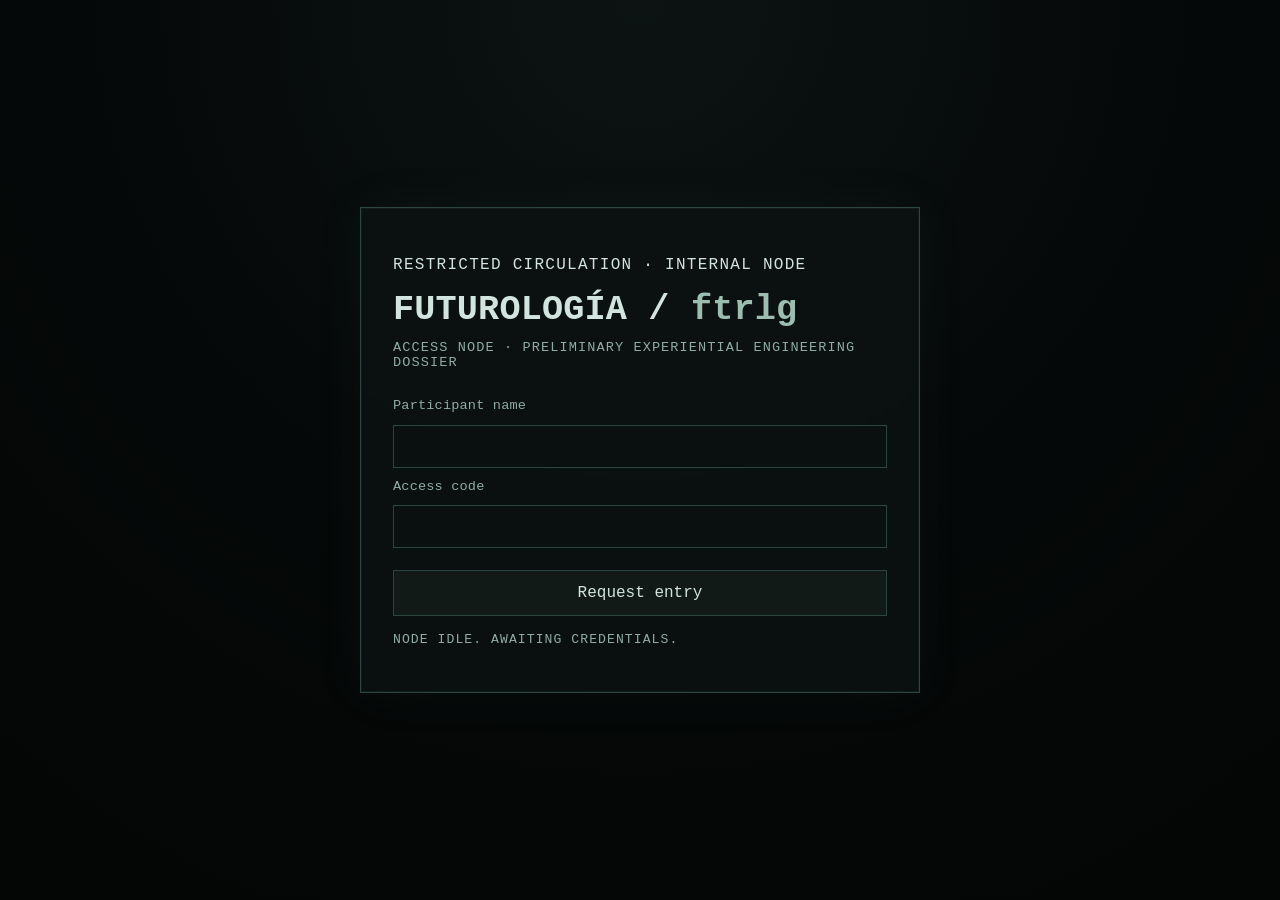
==== portal.html @ 3381ef7f "Create first static access portal and dossier flow" ====
<!DOCTYPE html>
<html lang="en">
  <head>
    <meta charset="UTF-8" />
    <meta name="viewport" content="width=device-width, initial-scale=1.0" />
    <title>FUTUROLOGÍA / Internal Dossier</title>
    <link rel="stylesheet" href="assets/css/style.css" />
  </head>
  <body class="screen screen-portal">
    <div class="crt-overlay" aria-hidden="true"></div>

    <main class="panel dossier" aria-live="polite">
      <header class="dossier-header">
        <p><span>STATUS</span> PRELIMINARY</p>
        <p><span>ACCESS</span> LIMITED</p>
        <p><span>UNIT</span> FTRLG / EXPERIENTIAL ENGINEERING</p>
        <p><span>CIRCULATION</span> INTERNAL</p>
      </header>

      <section class="dossier-intro">
        <h1>Internal Circular</h1>
        <p id="visitor-greeting">Welcome, participant.</p>
      </section>

      <article id="payload-content" class="payload-content">
        <p>Decrypting memorandum…</p>
      </article>

      <footer class="dossier-footer">
        <button id="exit-node" type="button">Exit node</button>
        <nav aria-label="Future expansions">
          <a href="#" aria-disabled="true">PDF module · pending</a>
          <a href="#" aria-disabled="true">Response channel · pending</a>
          <a href="#" aria-disabled="true">Alt version · pending</a>
        </nav>
      </footer>
    </main>

    <script src="assets/data/payload.js" defer></script>
    <script src="assets/js/portal.js" defer></script>
  </body>
</html>
---- assets/css/style.css ----
:root {
  --bg: #060909;
  --panel: #0c1212;
  --line: #2d4541;
  --text: #d2e4de;
  --muted: #90aca3;
  --accent: #9cbdaf;
  --danger: #d1a29c;
}

* {
  box-sizing: border-box;
}

html,
body {
  margin: 0;
  min-height: 100%;
}

body {
  background: radial-gradient(circle at top, #0c1413 0%, var(--bg) 45%, #040505 100%);
  color: var(--text);
  font-family: "IBM Plex Mono", "Cascadia Mono", "Consolas", "Courier New", monospace;
  letter-spacing: 0.01em;
}

.screen {
  position: relative;
  min-height: 100vh;
  display: grid;
  place-items: center;
  padding: 2rem 1rem;
}

.crt-overlay {
  position: fixed;
  inset: 0;
  pointer-events: none;
  background: linear-gradient(rgba(255, 255, 255, 0.01), rgba(255, 255, 255, 0.01) 1px, transparent 1px, transparent 3px);
  background-size: 100% 3px;
  opacity: 0.12;
}

.panel {
  width: min(100%, 860px);
  border: 1px solid var(--line);
  background: color-mix(in srgb, var(--panel) 85%, transparent);
  backdrop-filter: blur(1.5px);
  box-shadow: 0 0 0 1px #111c1a inset, 0 0 45px rgba(60, 113, 93, 0.08);
  position: relative;
  z-index: 1;
}

.access-panel {
  max-width: 560px;
  padding: 2rem;
}

.eyebrow,
.subtitle,
.status-line,
.dossier-header span {
  text-transform: uppercase;
  letter-spacing: 0.08em;
}

h1 {
  margin: 0;
  font-size: clamp(1.5rem, 3.4vw, 2.2rem);
  font-weight: 600;
}

h1 span {
  color: var(--accent);
}

.subtitle {
  color: var(--muted);
  margin-top: 0.6rem;
  margin-bottom: 1.8rem;
  font-size: 0.85rem;
}

.access-form {
  display: grid;
  gap: 0.7rem;
}

label {
  font-size: 0.85rem;
  color: var(--muted);
}

input,
button {
  font: inherit;
  color: inherit;
}

input {
  background: #0a100f;
  border: 1px solid var(--line);
  padding: 0.72rem 0.78rem;
}

input:focus-visible,
button:focus-visible,
a:focus-visible {
  outline: 2px solid var(--accent);
  outline-offset: 2px;
}

button {
  margin-top: 0.7rem;
  border: 1px solid var(--line);
  background: #121a18;
  padding: 0.8rem 1rem;
  cursor: pointer;
  transition: border-color 140ms ease, background-color 140ms ease;
}

button:hover {
  border-color: var(--accent);
  background: #16201d;
}

.status-line {
  margin-top: 1rem;
  font-size: 0.82rem;
  color: var(--muted);
}

.status-line[data-state="error"] {
  color: var(--danger);
}

.status-line[data-state="ok"] {
  color: var(--accent);
}

.dossier {
  padding: 1.2rem;
  display: grid;
  gap: 1.4rem;
}

.dossier-header {
  display: grid;
  grid-template-columns: repeat(auto-fit, minmax(180px, 1fr));
  gap: 0.5rem;
  padding-bottom: 1rem;
  border-bottom: 1px solid var(--line);
  font-size: 0.8rem;
}

.dossier-header p {
  margin: 0;
}

.dossier-header span {
  color: var(--muted);
  margin-right: 0.35rem;
}

.dossier-intro h1 {
  font-size: clamp(1.2rem, 2.9vw, 1.7rem);
}

.dossier-intro p {
  color: var(--accent);
}

.payload-content {
  line-height: 1.65;
  max-width: 72ch;
}

.payload-content h2 {
  font-size: 1rem;
  margin-top: 1.6rem;
  margin-bottom: 0.4rem;
  color: var(--accent);
}

.payload-content p {
  margin-top: 0;
}

.dossier-footer {
  border-top: 1px solid var(--line);
  padding-top: 1rem;
  display: grid;
  gap: 1rem;
}

.dossier-footer nav {
  display: flex;
  flex-wrap: wrap;
  gap: 0.9rem;
}

.dossier-footer a {
  color: var(--muted);
  text-decoration: none;
  border-bottom: 1px dotted transparent;
}

.dossier-footer a:hover {
  border-bottom-color: var(--muted);
}

@media (max-width: 640px) {
  .access-panel,
  .dossier {
    padding: 1.2rem;
  }
}
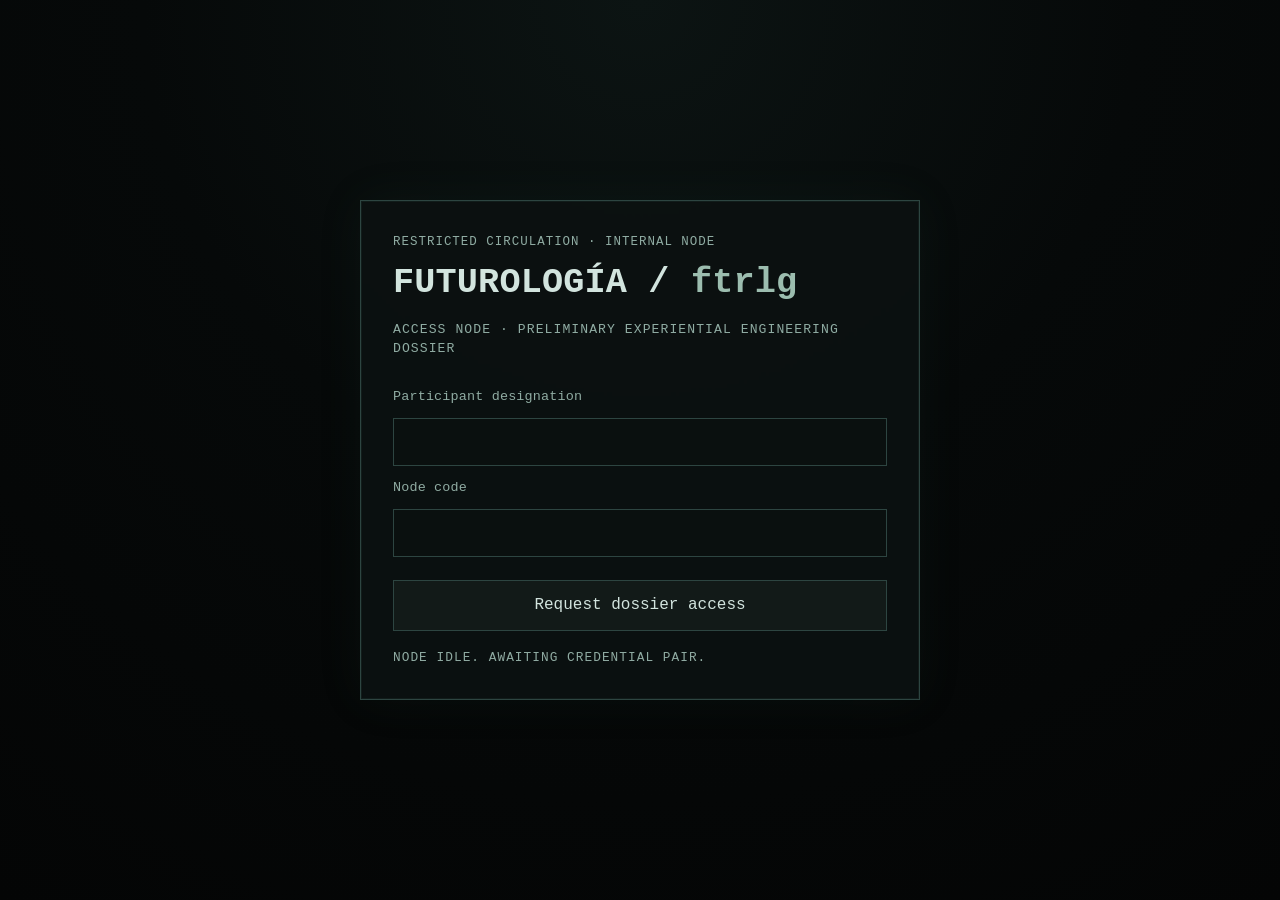
==== commit 373b12c3: "Refine access-node UX copy and maintainability" ====
--- a/portal.html
+++ b/portal.html
@@ -9,7 +9,7 @@
   <body class="screen screen-portal">
     <div class="crt-overlay" aria-hidden="true"></div>
 
-    <main class="panel dossier" aria-live="polite">
+    <main class="panel dossier" aria-labelledby="dossier-title">
       <header class="dossier-header">
         <p><span>STATUS</span> PRELIMINARY</p>
         <p><span>ACCESS</span> LIMITED</p>
@@ -18,24 +18,25 @@
       </header>
 
       <section class="dossier-intro">
-        <h1>Internal Circular</h1>
+        <h1 id="dossier-title">Internal Circular</h1>
         <p id="visitor-greeting">Welcome, participant.</p>
       </section>
 
-      <article id="payload-content" class="payload-content">
+      <article id="payload-content" class="payload-content" aria-live="polite" aria-busy="true">
         <p>Decrypting memorandum…</p>
       </article>
 
       <footer class="dossier-footer">
         <button id="exit-node" type="button">Exit node</button>
         <nav aria-label="Future expansions">
-          <a href="#" aria-disabled="true">PDF module · pending</a>
-          <a href="#" aria-disabled="true">Response channel · pending</a>
-          <a href="#" aria-disabled="true">Alt version · pending</a>
+          <span class="pending-link" aria-disabled="true">PDF module · pending</span>
+          <span class="pending-link" aria-disabled="true">Response channel · pending</span>
+          <span class="pending-link" aria-disabled="true">Alt version · pending</span>
         </nav>
       </footer>
     </main>
 
+    <script src="assets/js/config.js" defer></script>
     <script src="assets/data/payload.js" defer></script>
     <script src="assets/js/portal.js" defer></script>
   </body>
--- a/assets/css/style.css
+++ b/assets/css/style.css
@@ -23,6 +23,7 @@
   color: var(--text);
   font-family: "IBM Plex Mono", "Cascadia Mono", "Consolas", "Courier New", monospace;
   letter-spacing: 0.01em;
+  line-height: 1.45;
 }
 
 .screen {
@@ -39,13 +40,13 @@
   pointer-events: none;
   background: linear-gradient(rgba(255, 255, 255, 0.01), rgba(255, 255, 255, 0.01) 1px, transparent 1px, transparent 3px);
   background-size: 100% 3px;
-  opacity: 0.12;
+  opacity: 0.08;
 }
 
 .panel {
   width: min(100%, 860px);
   border: 1px solid var(--line);
-  background: color-mix(in srgb, var(--panel) 85%, transparent);
+  background: color-mix(in srgb, var(--panel) 88%, transparent);
   backdrop-filter: blur(1.5px);
   box-shadow: 0 0 0 1px #111c1a inset, 0 0 45px rgba(60, 113, 93, 0.08);
   position: relative;
@@ -65,8 +66,14 @@
   letter-spacing: 0.08em;
 }
 
+.eyebrow {
+  margin: 0;
+  color: var(--muted);
+  font-size: 0.78rem;
+}
+
 h1 {
-  margin: 0;
+  margin: 0.45rem 0 0;
   font-size: clamp(1.5rem, 3.4vw, 2.2rem);
   font-weight: 600;
 }
@@ -77,18 +84,18 @@
 
 .subtitle {
   color: var(--muted);
-  margin-top: 0.6rem;
+  margin-top: 0.7rem;
   margin-bottom: 1.8rem;
-  font-size: 0.85rem;
+  font-size: 0.82rem;
 }
 
 .access-form {
   display: grid;
-  gap: 0.7rem;
+  gap: 0.72rem;
 }
 
 label {
-  font-size: 0.85rem;
+  font-size: 0.84rem;
   color: var(--muted);
 }
 
@@ -112,7 +119,7 @@
 }
 
 button {
-  margin-top: 0.7rem;
+  margin-top: 0.75rem;
   border: 1px solid var(--line);
   background: #121a18;
   padding: 0.8rem 1rem;
@@ -126,21 +133,23 @@
 }
 
 .status-line {
-  margin-top: 1rem;
-  font-size: 0.82rem;
-  color: var(--muted);
-}
-
-.status-line[data-state="error"] {
+  margin-top: 1.1rem;
+  margin-bottom: 0;
+  font-size: 0.8rem;
+  color: var(--muted);
+  min-height: 1.2em;
+}
+
+.status-line[data-state='error'] {
   color: var(--danger);
 }
 
-.status-line[data-state="ok"] {
+.status-line[data-state='ok'] {
   color: var(--accent);
 }
 
 .dossier {
-  padding: 1.2rem;
+  padding: 1.35rem;
   display: grid;
   gap: 1.4rem;
 }
@@ -148,10 +157,10 @@
 .dossier-header {
   display: grid;
   grid-template-columns: repeat(auto-fit, minmax(180px, 1fr));
-  gap: 0.5rem;
+  gap: 0.55rem;
   padding-bottom: 1rem;
   border-bottom: 1px solid var(--line);
-  font-size: 0.8rem;
+  font-size: 0.78rem;
 }
 
 .dossier-header p {
@@ -165,14 +174,16 @@
 
 .dossier-intro h1 {
   font-size: clamp(1.2rem, 2.9vw, 1.7rem);
+  margin-top: 0;
 }
 
 .dossier-intro p {
   color: var(--accent);
+  margin-bottom: 0;
 }
 
 .payload-content {
-  line-height: 1.65;
+  line-height: 1.68;
   max-width: 72ch;
 }
 
@@ -200,14 +211,10 @@
   gap: 0.9rem;
 }
 
-.dossier-footer a {
-  color: var(--muted);
-  text-decoration: none;
+.pending-link {
+  color: var(--muted);
+  opacity: 0.92;
   border-bottom: 1px dotted transparent;
-}
-
-.dossier-footer a:hover {
-  border-bottom-color: var(--muted);
 }
 
 @media (max-width: 640px) {
@@ -215,4 +222,8 @@
   .dossier {
     padding: 1.2rem;
   }
-}
+
+  .screen {
+    padding: 1rem 0.7rem;
+  }
+}
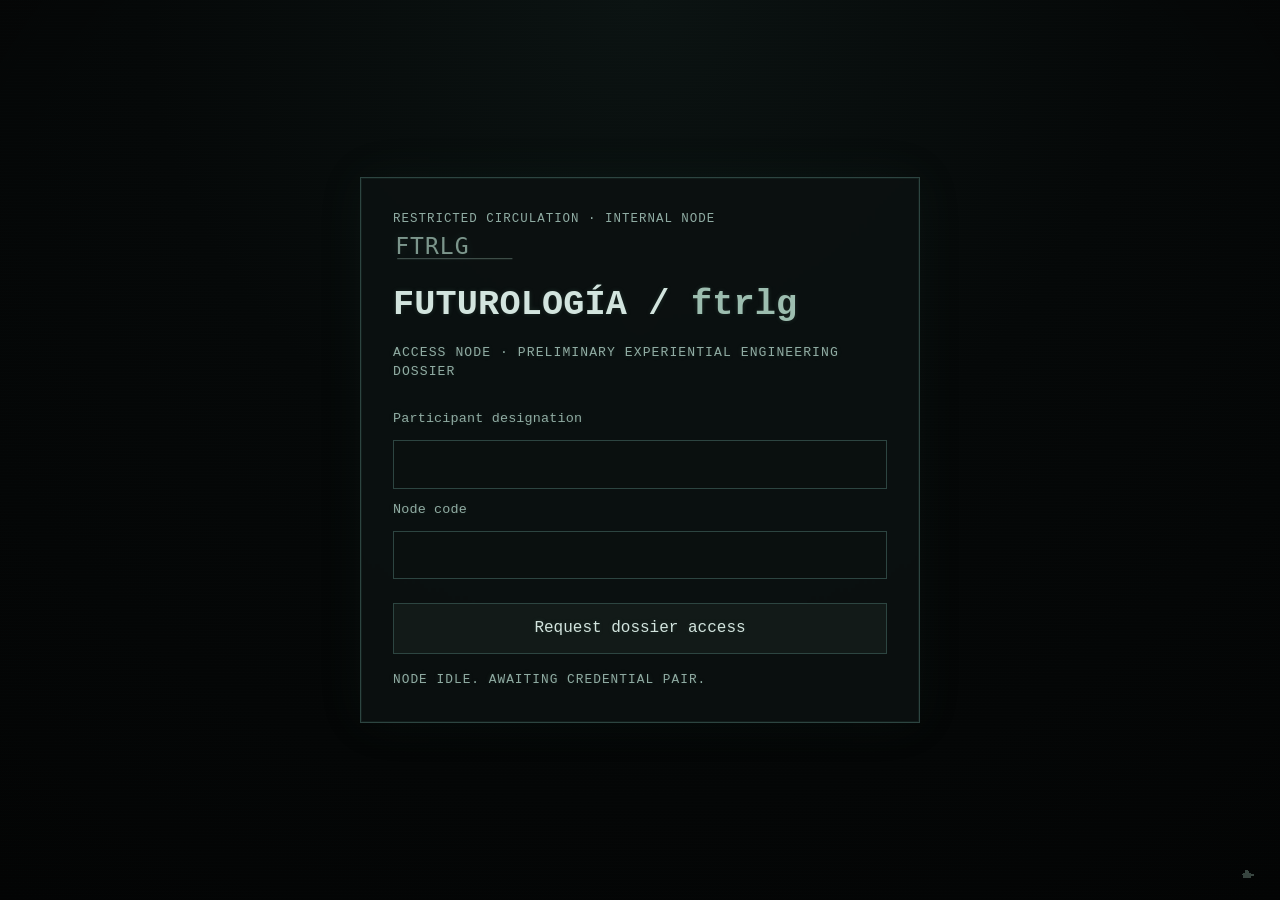
==== commit 481afae6: "Add subtle retro UI effects and configurable ornaments" ====
--- a/portal.html
+++ b/portal.html
@@ -5,6 +5,7 @@
     <meta name="viewport" content="width=device-width, initial-scale=1.0" />
     <title>FUTUROLOGÍA / Internal Dossier</title>
     <link rel="stylesheet" href="assets/css/style.css" />
+    <link rel="stylesheet" href="assets/css/crt.css" />
   </head>
   <body class="screen screen-portal">
     <div class="crt-overlay" aria-hidden="true"></div>
@@ -18,6 +19,7 @@
       </header>
 
       <section class="dossier-intro">
+        <div class="ftrlg-logo" aria-hidden="true"></div>
         <h1 id="dossier-title">Internal Circular</h1>
         <p id="visitor-greeting">Welcome, participant.</p>
       </section>
@@ -37,6 +39,7 @@
     </main>
 
     <script src="assets/js/config.js" defer></script>
+    <script src="assets/js/ui-effects.js" defer></script>
     <script src="assets/data/payload.js" defer></script>
     <script src="assets/js/portal.js" defer></script>
   </body>
--- a/assets/css/style.css
+++ b/assets/css/style.css
@@ -34,15 +34,6 @@
   padding: 2rem 1rem;
 }
 
-.crt-overlay {
-  position: fixed;
-  inset: 0;
-  pointer-events: none;
-  background: linear-gradient(rgba(255, 255, 255, 0.01), rgba(255, 255, 255, 0.01) 1px, transparent 1px, transparent 3px);
-  background-size: 100% 3px;
-  opacity: 0.08;
-}
-
 .panel {
   width: min(100%, 860px);
   border: 1px solid var(--line);
--- a/assets/css/crt.css
+++ b/assets/css/crt.css
@@ -0,0 +1,134 @@
+.screen {
+  isolation: isolate;
+}
+
+.crt-overlay {
+  position: fixed;
+  inset: 0;
+  pointer-events: none;
+  z-index: 0;
+  opacity: 0.14;
+  background-image:
+    radial-gradient(circle at 50% 35%, transparent 0%, rgba(2, 7, 6, 0.18) 62%, rgba(0, 0, 0, 0.34) 100%),
+    repeating-linear-gradient(
+      180deg,
+      rgba(199, 255, 223, 0.045) 0,
+      rgba(199, 255, 223, 0.045) 1px,
+      rgba(0, 0, 0, 0.02) 1px,
+      rgba(0, 0, 0, 0.02) 3px
+    );
+}
+
+.screen::after {
+  content: '';
+  position: fixed;
+  inset: 0;
+  pointer-events: none;
+  z-index: 0;
+  background: radial-gradient(circle at 50% 50%, transparent 48%, rgba(0, 0, 0, 0.16) 100%);
+  opacity: 0.65;
+}
+
+body[data-flicker='on'] .crt-overlay {
+  animation: crt-flicker 9s infinite;
+}
+
+@keyframes crt-flicker {
+  0%,
+  12%,
+  100% {
+    opacity: 0.14;
+  }
+
+  12.2% {
+    opacity: 0.12;
+  }
+
+  55% {
+    opacity: 0.145;
+  }
+
+  55.3% {
+    opacity: 0.13;
+  }
+}
+
+body.no-crt .crt-overlay,
+body.no-crt .screen::after {
+  display: none;
+}
+
+h1,
+.subtitle,
+.status-line,
+.payload-content,
+label,
+button,
+input {
+  text-shadow: 0 0 5px rgba(115, 165, 141, 0.18);
+}
+
+.ftrlg-logo {
+  width: min(220px, 42vw);
+  min-height: 24px;
+  margin: 0 0 0.9rem;
+  opacity: 0.78;
+}
+
+.ftrlg-logo img {
+  display: block;
+  width: 100%;
+  height: auto;
+  filter: drop-shadow(0 0 4px rgba(100, 158, 131, 0.2));
+}
+
+.pixel-bird {
+  position: fixed;
+  right: clamp(8px, 2vw, 20px);
+  bottom: clamp(8px, 2vw, 16px);
+  width: 24px;
+  height: 20px;
+  opacity: 0.36;
+  pointer-events: none;
+  z-index: 1;
+}
+
+.pixel-bird svg {
+  width: 100%;
+  height: 100%;
+  image-rendering: pixelated;
+}
+
+.pixel-bird .wing-a,
+.pixel-bird .wing-b {
+  animation: bird-flap 0.14s steps(1, end) infinite;
+  transform-origin: 12px 10px;
+}
+
+.pixel-bird .wing-b {
+  animation-delay: 0.07s;
+}
+
+@keyframes bird-flap {
+  0%,
+  48% {
+    opacity: 1;
+  }
+
+  50%,
+  100% {
+    opacity: 0.62;
+  }
+}
+
+@media (max-width: 640px) {
+  .ftrlg-logo {
+    width: min(190px, 54vw);
+  }
+
+  .pixel-bird {
+    opacity: 0.28;
+    right: 6px;
+    bottom: 6px;
+  }
+}
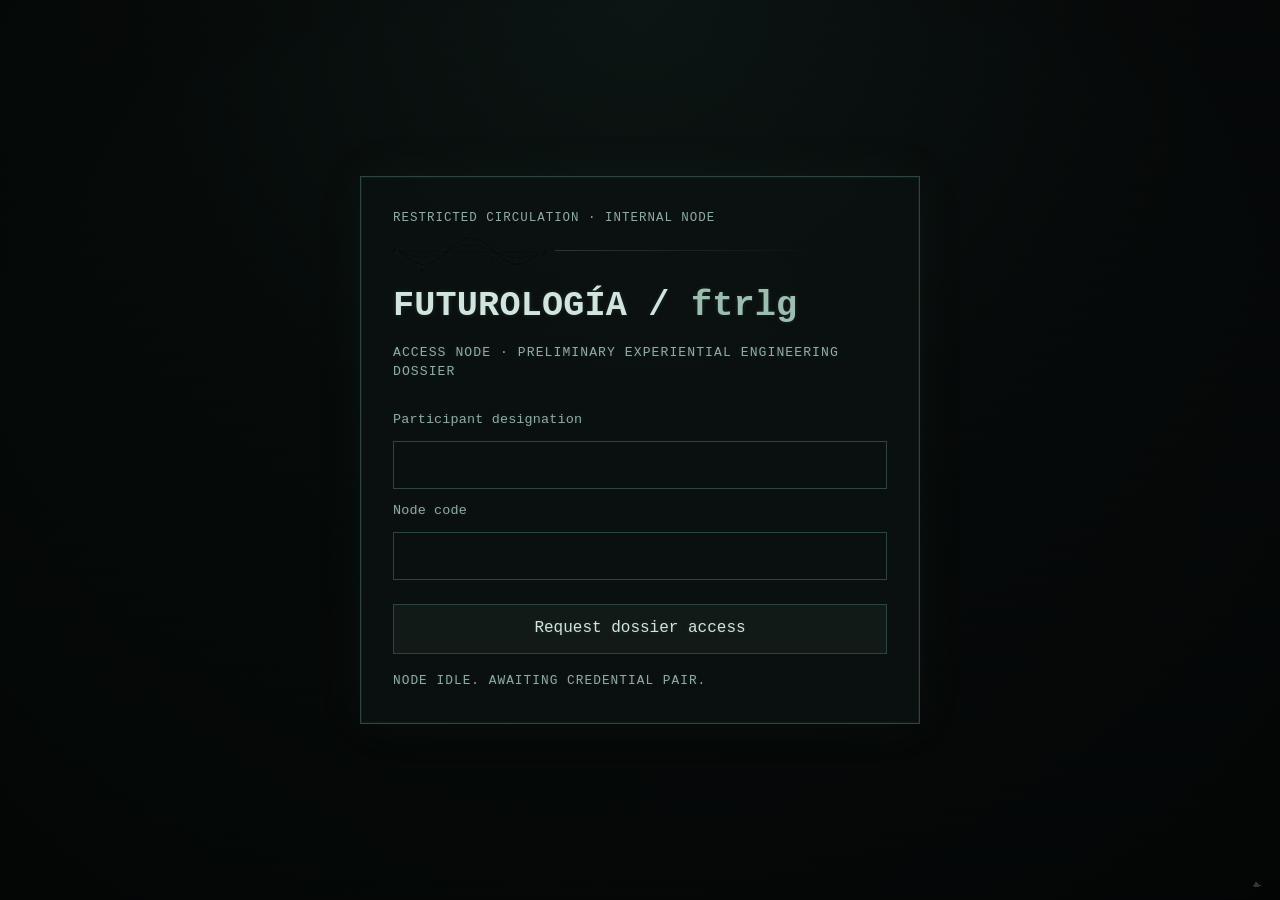
==== commit 390683dc: "Refine phosphor UI signal treatment and micro-ornaments" ====
--- a/portal.html
+++ b/portal.html
@@ -19,7 +19,9 @@
       </header>
 
       <section class="dossier-intro">
-        <div class="ftrlg-logo" aria-hidden="true"></div>
+        <div class="header-signal" aria-hidden="true">
+          <div class="ftrlg-logo"></div>
+        </div>
         <h1 id="dossier-title">Internal Circular</h1>
         <p id="visitor-greeting">Welcome, participant.</p>
       </section>
--- a/assets/css/style.css
+++ b/assets/css/style.css
@@ -80,6 +80,35 @@
   font-size: 0.82rem;
 }
 
+.header-signal {
+  display: flex;
+  align-items: center;
+  gap: 0.65rem;
+  min-height: 20px;
+}
+
+.header-signal::after {
+  content: '';
+  flex: 1;
+  height: 1px;
+  background: linear-gradient(90deg, color-mix(in srgb, var(--accent) 52%, transparent), transparent 80%);
+  opacity: 0.42;
+}
+
+.access-panel .ftrlg-logo {
+  margin-top: 0.25rem;
+}
+
+.dossier-intro {
+  display: grid;
+  gap: 0.48rem;
+  align-items: start;
+}
+
+.dossier-intro .ftrlg-logo {
+  margin-bottom: 0;
+}
+
 .access-form {
   display: grid;
   gap: 0.72rem;
@@ -165,12 +194,13 @@
 
 .dossier-intro h1 {
   font-size: clamp(1.2rem, 2.9vw, 1.7rem);
-  margin-top: 0;
+  margin: 0;
 }
 
 .dossier-intro p {
   color: var(--accent);
-  margin-bottom: 0;
+  margin: 0;
+  font-size: 0.9rem;
 }
 
 .payload-content {
--- a/assets/css/crt.css
+++ b/assets/css/crt.css
@@ -9,28 +9,37 @@
   z-index: 0;
   opacity: 0.14;
   background-image:
-    radial-gradient(circle at 50% 35%, transparent 0%, rgba(2, 7, 6, 0.18) 62%, rgba(0, 0, 0, 0.34) 100%),
+    radial-gradient(circle at 50% 38%, transparent 0%, rgba(4, 10, 9, 0.22) 66%, rgba(0, 0, 0, 0.36) 100%),
     repeating-linear-gradient(
       180deg,
-      rgba(199, 255, 223, 0.045) 0,
-      rgba(199, 255, 223, 0.045) 1px,
-      rgba(0, 0, 0, 0.02) 1px,
-      rgba(0, 0, 0, 0.02) 3px
+      rgba(199, 255, 223, 0.03) 0,
+      rgba(199, 255, 223, 0.03) 1px,
+      rgba(0, 0, 0, 0.014) 1px,
+      rgba(0, 0, 0, 0.014) 3px
     );
 }
 
+.screen::before,
 .screen::after {
   content: '';
   position: fixed;
   inset: 0;
   pointer-events: none;
   z-index: 0;
-  background: radial-gradient(circle at 50% 50%, transparent 48%, rgba(0, 0, 0, 0.16) 100%);
-  opacity: 0.65;
+}
+
+.screen::before {
+  background: linear-gradient(90deg, rgba(130, 185, 156, 0.01), rgba(132, 178, 205, 0.006));
+  mix-blend-mode: screen;
+}
+
+.screen::after {
+  background: radial-gradient(circle at 50% 50%, transparent 48%, rgba(0, 0, 0, 0.18) 100%);
+  opacity: 0.68;
 }
 
 body[data-flicker='on'] .crt-overlay {
-  animation: crt-flicker 9s infinite;
+  animation: crt-flicker 11s infinite;
 }
 
 @keyframes crt-flicker {
@@ -41,20 +50,25 @@
   }
 
   12.2% {
-    opacity: 0.12;
+    opacity: 0.125;
   }
 
   55% {
-    opacity: 0.145;
+    opacity: 0.146;
   }
 
   55.3% {
-    opacity: 0.13;
+    opacity: 0.127;
   }
 }
 
 body.no-crt .crt-overlay,
+body.no-crt .screen::before,
 body.no-crt .screen::after {
+  display: none;
+}
+
+body.no-vignette .screen::after {
   display: none;
 }
 
@@ -69,28 +83,34 @@
 }
 
 .ftrlg-logo {
-  width: min(220px, 42vw);
-  min-height: 24px;
-  margin: 0 0 0.9rem;
-  opacity: 0.78;
+  width: min(152px, 35vw);
+  min-height: 16px;
+  margin: 0;
+  opacity: 0.56;
+}
+
+.ftrlg-logo.is-disabled,
+.ftrlg-logo.is-missing {
+  opacity: 0;
 }
 
 .ftrlg-logo img {
   display: block;
   width: 100%;
   height: auto;
-  filter: drop-shadow(0 0 4px rgba(100, 158, 131, 0.2));
+  filter: drop-shadow(0 0 4px rgba(100, 158, 131, 0.16));
 }
 
 .pixel-bird {
   position: fixed;
-  right: clamp(8px, 2vw, 20px);
-  bottom: clamp(8px, 2vw, 16px);
-  width: 24px;
-  height: 20px;
-  opacity: 0.36;
+  right: clamp(8px, 2vw, 16px);
+  bottom: clamp(8px, 2vw, 12px);
+  width: 14px;
+  height: 12px;
+  opacity: 0.27;
   pointer-events: none;
   z-index: 1;
+  color: color-mix(in srgb, #9cbdaf 78%, #d2e4de);
 }
 
 .pixel-bird svg {
@@ -99,35 +119,34 @@
   image-rendering: pixelated;
 }
 
-.pixel-bird .wing-a,
-.pixel-bird .wing-b {
-  animation: bird-flap 0.14s steps(1, end) infinite;
-  transform-origin: 12px 10px;
+.pixel-bird .wing {
+  animation: bird-flap 0.2s steps(1, end) infinite;
+  transform-origin: 7px 6px;
 }
 
 .pixel-bird .wing-b {
-  animation-delay: 0.07s;
+  animation-delay: 0.1s;
 }
 
 @keyframes bird-flap {
   0%,
-  48% {
+  49% {
     opacity: 1;
   }
 
   50%,
   100% {
-    opacity: 0.62;
+    opacity: 0.6;
   }
 }
 
 @media (max-width: 640px) {
   .ftrlg-logo {
-    width: min(190px, 54vw);
+    width: min(126px, 42vw);
   }
 
   .pixel-bird {
-    opacity: 0.28;
+    opacity: 0.2;
     right: 6px;
     bottom: 6px;
   }
